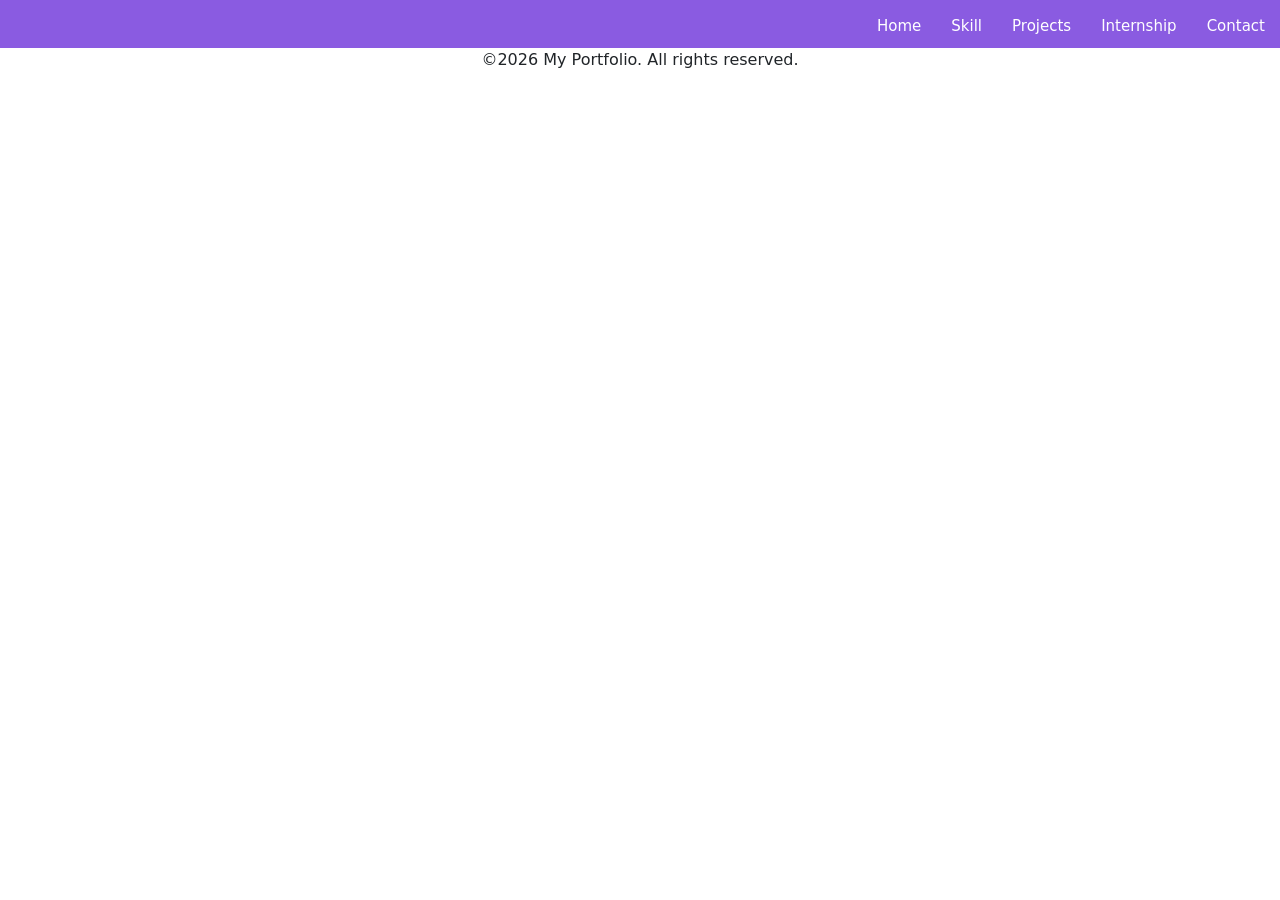
==== html/core.html @ 7890181d "second commit" ====
<!DOCTYPE html>
<html lang="en">

<head>
  <meta charset="UTF-8">
  <meta name="viewport" content="width=device-width, initial-scale=1.0">
  <title>Portfolio</title>
  <link rel="stylesheet" href="../static/style.css">
  <link href="https://cdn.jsdelivr.net/npm/bootstrap@5.3.8/dist/css/bootstrap.min.css" rel="stylesheet"
    integrity="sha384-sRIl4kxILFvY47J16cr9ZwB07vP4J8+LH7qKQnuqkuIAvNWLzeN8tE5YBujZqJLB" crossorigin="anonymous">
</head>

<body >


      <header id="header">
        <a class="nav" href="index.html">Home</a>
        <a class="nav" href="skill.html">Skill</a>
        <a class="nav" href="projects.html">Projects</a>
        <a class="nav" href="internship.html">Internship</a>
        <a class="nav" href="contact.html">Contact</a>
      </header>

      <main id ="corebody">
            

        
      </main>
      <footer class="footer">
        <p>&copy;2026 My Portfolio. All rights reserved.</p>
      </footer>







<script src="../static/static.js" defer></script>
</body>

</html>
---- static/style.css ----
#header {
    display: flex;
    justify-content: flex-end;
    background-color: #8a5be1;
    font-size: 30px;
    padding-bottom: 10px;
}
.footer{
    text-align: center;
}

.nav{
    color: white;
    text-decoration: none;
    margin:  15px;
    font-size: 15px;
    
}
#indexbody{
    background-image: url("../images/mainback2.png");
    background-size: cover;
    z-index: -1;
    height: 100vh;
}

#internshipbody {
    background-image: url("../images/internship_main_back.jpg");
    background-size: cover;
    z-index: -1;
    height: 100vh;
}
#lividbody {
    background-image: url("../images/lividproject.jpg");
    background-size: cover;
    z-index: -1;
    height: 100vh;
}








.same{
    display: inline-block;
    width: 370px;
    height: 250px;
    background-color:green;
    color: white;
    font-size: 50px;
    padding-left: 80px;
    line-height: 100px;
    margin-top: 120px;
    margin-left: 20px;
    border-radius: 5px;
    padding-top: 90px;
    transition: transform 0.2s ease;
}
#sdiv1{
    background-image:url("../images/iotback.jpg"); 
    background-size: cover;
    margin-right: 12px;
}
#sdiv2{
    background-image:url("../images/main2.jpg");
    padding-left: 140px;
    background-size: cover;
    margin-left: 20px;
    margin-right: 27px;


   
}
#sdiv3{
    background-image:url("../images/coreback.jpg");
    padding-left: 140px;
    background-size: cover;
    margin-left: 20px;
    
}

#outdiv{
    display: flex;
    justify-content: center;
    align-items: center;
    height: 100vh;
}






.same2{
    display: inline-block;
    width: 250px;
    height: 150px;
    background-image:url("../images/lividdesign.jpg ");
    background-size: cover;
    color: rgb(48, 189, 214);
    font-size: 20px;
    padding-left: 20px;
    line-height: 100px;
    margin-top: 120px;
    margin-left: 20px;
    border-radius: 5px;
    transition: transform 0.2s ease, box-shadow 0.2s ease;
}

#internshipoutdiv{
    display: flex;
    justify-content: center;
    align-items: center;
    height: 100vh;
}



#lividoutdiv{
    display: flex;
    justify-content: center;
    align-items: center;
    height: 100vh;
}

.same3{
    display:inline-block;
    width: 250px;
    height: 150px;
    font-size: 30px;
    font-weight: 700;
    padding-left: 60px;
    padding-top: 20px;
    line-height: 100px;
    margin-top: 120px;
    margin-left: 20px;
    border-radius: 5px;
    transition: transform 0.2s ease, box-shadow 0.2s ease;
    background-color: rgba(255, 255, 255, 0.4);
    color: #1a1a1a; 

}





#projecbody {
    background-color: rgba(255, 255, 255, 0.85);
    padding: 30px 40px;
    margin: 30px auto;
    max-width: 900px;
}

#projecbody h1 {
    color: #8a5be1;
    border-bottom: 3px solid #8a5be1;
    padding-bottom: 10px;
    margin-bottom: 25px;
}

#projecbody h2 {
    color: #2c2c54;
    margin-top: 30px;
    margin-bottom: 15px;
}

#projecbody h3 {
    color: #5e4bca;
    margin-top: 20px;
    margin-bottom: 10px;
}

#projecbody p {
    color: #333333;
    line-height: 1.6;
    font-size: 16px;
}




#projectPhotos img {
    width: 100%;
    height: auto;
  
}
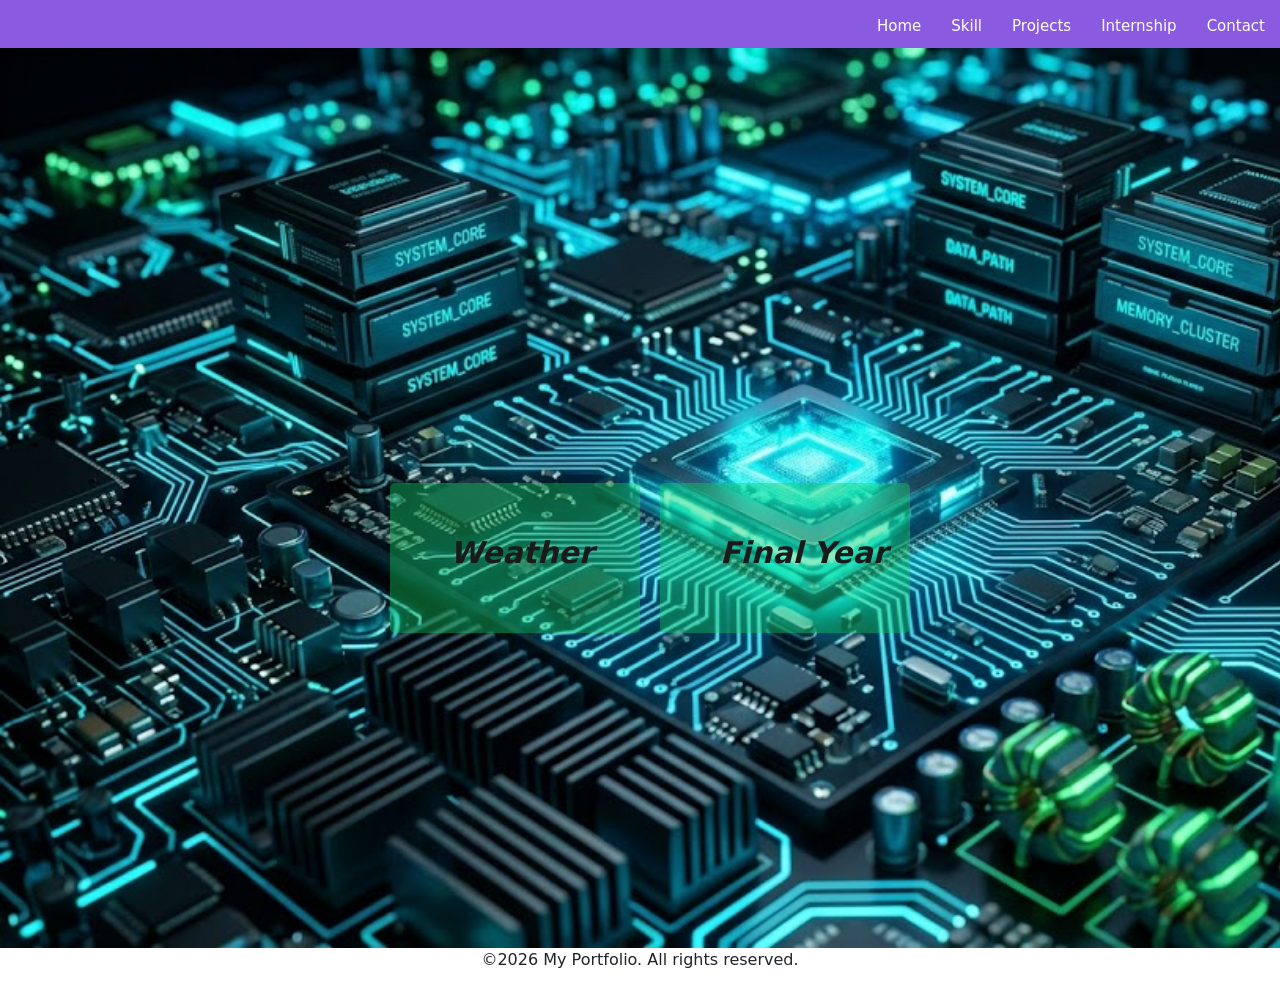
==== commit 42f785c0: "third commit" ====
--- a/html/core.html
+++ b/html/core.html
@@ -22,6 +22,20 @@
       </header>
 
       <main id ="corebody">
+          <div id ="coreoutdiv">
+              <a href="weather.html" class="indexlink" > 
+                  <div class="same5"> 
+                    <i>Weather</i>
+                  </div>
+              </a>
+              <a href="finalyear.html" class="indexlink" > 
+                  <div class="same5"> 
+                    <i>Final Year</i>
+                  </div>
+              </a>
+
+
+          </div>
             
 
         
--- a/static/style.css
+++ b/static/style.css
@@ -37,6 +37,33 @@
     z-index: -1;
     height: 100vh;
 }
+#projectsbody{
+    background-image: url("../images/projectback.jpg");
+    background-size: cover;
+    z-index: -1;
+    height: 100vh;
+}
+#corebody{
+    background-image: url("../images/coreback1.jpg");
+    background-size: cover;
+    z-index: -1;
+    height: 100vh;
+}
+#techbody{
+    background-image: url("../images/techback.jpg");
+    background-size: cover;
+    z-index: -1;
+    height: 100vh;
+}
+#contactbody{
+    background-image: url("../images/contact.jpg");
+    background-size: cover;
+    z-index: -1;
+    height: 100vh;
+}
+
+
+
 
 
 
@@ -120,6 +147,7 @@
 
 
 
+
 #lividoutdiv{
     display: flex;
     justify-content: center;
@@ -144,6 +172,135 @@
     color: #1a1a1a; 
 
 }
+
+
+
+
+
+#projectoutdiv{
+    display: flex;
+    justify-content: center;
+    align-items: center;
+    height: 100vh;
+}
+
+.same4{
+    display:inline-block;
+    width: 250px;
+    height: 150px;
+    font-size: 40px;
+    font-weight: 700;
+    padding-left: 90px;
+    padding-top: 20px;
+    line-height: 100px;
+    margin-top: 120px;
+    margin-left:20px;
+    border-radius: 5px;
+    transition: transform 0.2s ease, box-shadow 0.2s ease;
+    background-color: rgba(39, 176, 222, 0.462);
+    color: #1a1a1a; 
+
+}
+
+
+
+
+
+#coreoutdiv{
+    display: flex;
+    justify-content: center;
+    align-items: center;
+    height: 100vh;
+}
+
+.same5{
+    display:inline-block;
+    width: 250px;
+    height: 150px;
+    font-size: 30px;
+    font-weight: 700;
+    padding-left: 60px;
+    padding-top: 20px;
+    line-height: 100px;
+    margin-top: 120px;
+    margin-left:20px;
+    border-radius: 5px;
+    transition: transform 0.2s ease, box-shadow 0.2s ease;
+    background-color: rgba(20, 204, 99, 0.4);
+    color: #1a1a1a; 
+
+}
+
+
+
+
+#techoutbody{
+    display: flex;
+    justify-content: center;
+    align-items: center;
+    height: 100vh;
+}
+
+
+.same6{
+    display:inline-block;
+    width: 250px;
+    height: 150px;
+    font-size: 30px;
+    font-weight: 700;
+    padding-left: 60px;
+    padding-top: 20px;
+    line-height: 100px;
+    margin-top: 120px;
+    margin-left:20px;
+    border-radius: 5px;
+    transition: transform 0.2s ease, box-shadow 0.2s ease;
+    background-color: rgba(213, 227, 219, 0.4);
+    color: #1a1a1a; 
+
+}
+
+
+
+
+#contactoutdiv{
+    display: flex;
+    justify-content: center;
+    align-items: center;
+    height: 100vh;
+}
+
+.same7{
+    display:inline-block;
+    width: 250px;
+    height: 150px;
+    font-size: 30px;
+    font-weight: 700;
+    padding-left: 60px;
+    padding-top: 20px;
+    line-height: 100px;
+    margin-top: 120px;
+    margin-left:20px;
+    border-radius: 5px;
+    transition: transform 0.2s ease, box-shadow 0.2s ease;
+    background-color: rgba(213, 227, 219, 0.4);
+    color: #1a1a1a; 
+
+}
+
+#contact1{
+    background-image: url("../images/linkedin.jpg");
+    background-size: cover;
+    opacity: 0.7;
+}
+#contact2{
+    background-image: url("../images/github.jpg");
+    background-size: cover;
+    opacity: 0.7;
+}
+
+
+
 
 
 
@@ -182,8 +339,6 @@
 }
 
 
-
-
 #projectPhotos img {
     width: 100%;
     height: auto;
